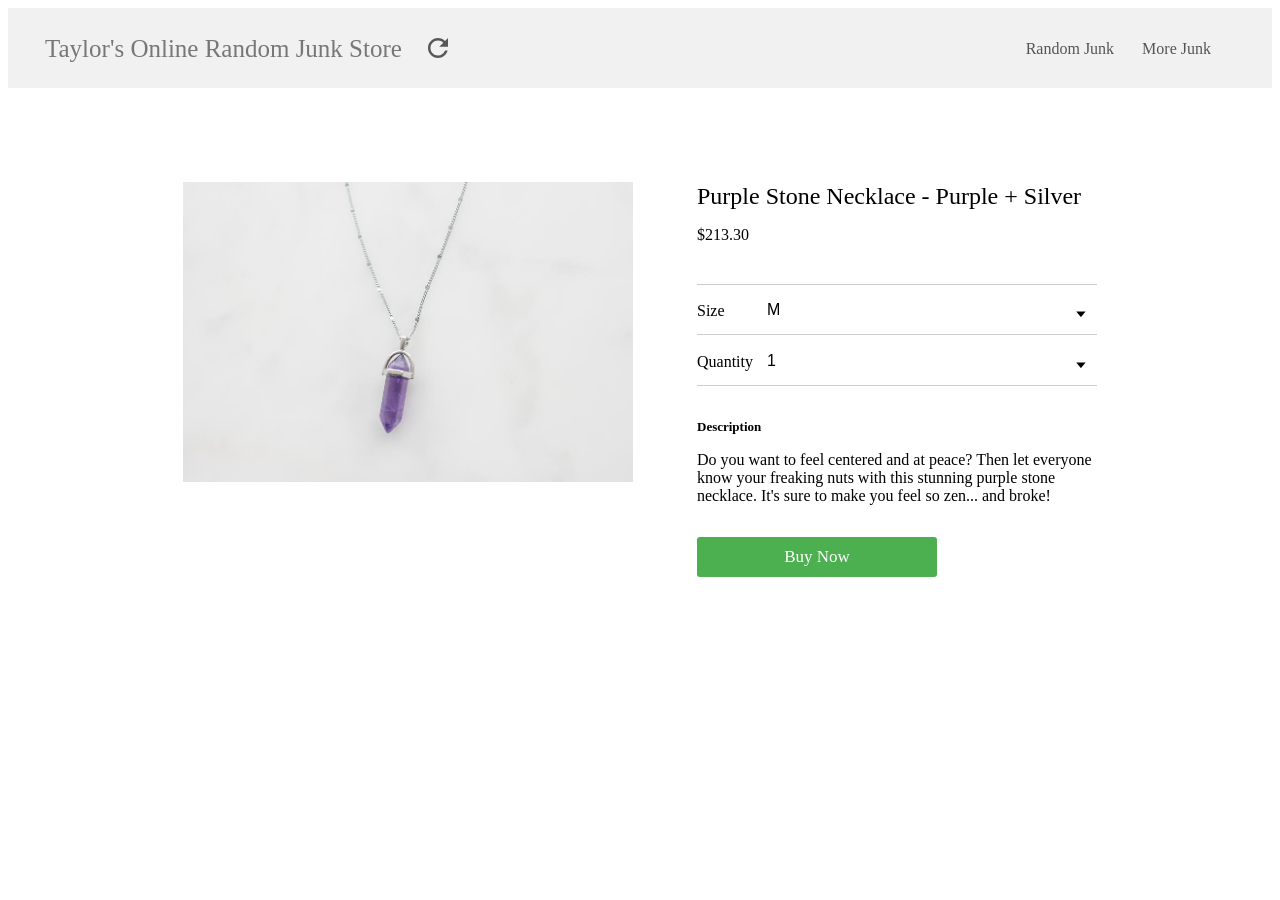
==== index.html @ e976ab82 "Update index.html" ====
<!DOCTYPE html>
<meta charset="utf-8">

<!--
 Copyright 2018 Google Inc. All Rights Reserved.

 Licensed under the Apache License, Version 2.0 (the "License");
 you may not use this file except in compliance with the License.
 You may obtain a copy of the License at

      http://www.apache.org/licenses/LICENSE-2.0

 Unless required by applicable law or agreed to in writing, software
 distributed under the License is distributed on an "AS IS" BASIS,
 WITHOUT WARRANTIES OR CONDITIONS OF ANY KIND, either express or implied.
 See the License for the specific language governing permissions and
 limitations under the License.
-->

<html>
  <head>
    <link rel="stylesheet" href="style.css">
    <title>Auto T-Shirt Shop</title>
  </head>
  <body>
    <header id="header">
      <div id="header-left">
        <a href="#shop-tshirt-any" class="logo">Taylor's Online Random Junk Store</a>
        <img
            id="reload-button"
            src="data/refresh.svg"
            alt="reload"
            style="opacity: 1; transition: opacity 0.5s;" />
      </div>
      <div id="header-right">
        <nav id="header-nav">
          <a id="nav-tshirt-male" href="#shop-tshirt-male">Random Junk</a>
          <a id="nav-tshirt-female" href="#shop-tshirt-female">More Junk</a>
          <a id="nav-tshirt-any" href="#shop-tshirt-any"></a>
        </nav>
      </div>
    </header>

    <div id="content">
      <div id="shop-tshirt">
        <div id="shop-image-container">
          <div id="loading" style="display:none;">
            <img
                src="data/loading.svg"
                alt="loading"
                style="opacity: 1; transition: opacity 0.5s;" />
          </div>
          <img
              id="shop-image"
              alt="t-shirt image"
              style="opacity: 1; transition: opacity 0.5s; display:none;">
        </div>

        <div class="detail" has-content="">

          <h1 id="shop-title">...</h1>
          <div class="price" id="shop-price">$</div>
          <div class="pickers">

            <!-- Size selector -->
            <shop-select>
              <label id="size-label" prefix="">Size</label>
              <select id="size-select" aria-labelledby="size-label">
                <option value="xs">XS</option>
                <option value="s">S</option>
                <option value="m" selected="">M</option>
                <option value="l">L</option>
                <option value="xl">XL</option>
              </select>
              <shop-md-decorator aria-hidden="true">
                <shop-underline></shop-underline>
              </shop-md-decorator>
            </shop-select>

            <!-- Quantity selector -->
            <shop-select>
              <label id="quantity-label" prefix="">Quantity</label>
              <select id="quantity-select" aria-labelledby="quantity-label">
                <option value="1" selected="">1</option>
                <option value="2">2</option>
                <option value="3">3</option>
                <option value="4">4</option>
                <option value="5">5</option>
              </select>
              <shop-md-decorator aria-hidden="true">
                <shop-underline></shop-underline>
              </shop-md-decorator>
            </shop-select>
          </div>


          <div class="description">
            <h2>Description</h2>
            <div id="shop-description"></div>
          </div>

          <div id="buy-buttons">
            <div responsive="" id="buy-now" visible="">
              <a href="#shop-checkout" class="btn">Buy Now</a>
            </div>
          </div>

        </div>
      </div><!--/#shop-tshirt-->

      <div id="shop-checkout" style="display:none;">
        <div class="container">
          <form action="/action_page.php" onsubmit="return onCheckoutSubmit()">

            <div class="row">
              <div class="col-50">
                <h3>Billing Address</h3>
                <label for="fname"><i class="fa fa-user"></i> Full Name</label>
                <input type="text" id="fname" name="firstname" placeholder="John M. Doe">
                <label for="email"><i class="fa fa-envelope"></i> Email</label>
                <input type="text" id="email" name="email" placeholder="john@example.com">
                <label for="adr"><i class="fa fa-address-card-o"></i> Address</label>
                <input type="text" id="adr" name="address" placeholder="542 W. 15th Street">
                <label for="city"><i class="fa fa-institution"></i> City</label>
                <input type="text" id="city" name="city" placeholder="New York">

                <div class="row">
                  <div class="col-50">
                    <label for="state">State</label>
                    <input type="text" id="state" name="state" placeholder="NY">
                  </div>
                  <div class="col-50">
                    <label for="zip">Zip</label>
                    <input type="text" id="zip" name="zip" placeholder="10001">
                  </div>
                </div>
              </div>

              <div class="col-50">
                <h3>Payment</h3>
                <label for="fname">Accepted Cards</label>
                <div class="icon-container">
                  <i class="fa fa-cc-visa" style="color:navy;"></i>
                  <i class="fa fa-cc-amex" style="color:blue;"></i>
                  <i class="fa fa-cc-mastercard" style="color:red;"></i>
                  <i class="fa fa-cc-discover" style="color:orange;"></i>
                </div>
                <label for="cname">Name on Card</label>
                <input type="text" id="cname" name="cardname" placeholder="John More Doe">
                <label for="ccnum">Credit card number</label>
                <input type="text" id="ccnum" name="cardnumber" placeholder="1111-2222-3333-4444">
                <label for="expmonth">Exp Month</label>
                <input type="text" id="expmonth" name="expmonth" placeholder="September">

                <div class="row">
                  <div class="col-50">
                    <label for="expyear">Exp Year</label>
                    <input type="text" id="expyear" name="expyear" placeholder="2018">
                  </div>
                  <div class="col-50">
                    <label for="cvv">CVV</label>
                    <input type="text" id="cvv" name="cvv" placeholder="352">
                  </div>
                </div>
              </div>

            </div>
            <label>
              <input type="checkbox" checked="checked" name="sameadr"> Shipping address same as billing
            </label>
            <input type="submit" value="Continue to checkout" class="btn">
          </form>
        </div>
      </div><!--/#shop-checkout-->

      <div id="shop-success" style="display:none;">
        <h1>Success</h1>
        <p>Thank you for buying a shirt.</p>
        <p>
          Choose Another?
          <a href="#shop-tshirt-male">Male Shirt</a>
          <a href="#shop-tshirt-female">Female Shirt</a>
          <a href="#shop-tshirt-any">Any Shirt</a>
        </p>
      </div><!--/#shop-successful-purchase-->

    </div><!--/#content-->

    <!-- including polyfills for older browsers -->
    <script src="https://cdn.polyfill.io/v2/polyfill.min.js"></script>
    <script src="shop.js"></script>
    <script src="index.js"></script>

    <!-- include script for google pay with onload handler -->
    <script async
      src="https://pay.google.com/gp/p/js/pay.js"
      onload="onGooglePayLoaded()">
    </script>
  </body>
</html>
---- style.css ----
*
 * Copyright 2018 Google Inc. All Rights Reserved.
 *
 * Licensed under the Apache License, Version 2.0 (the "License");
 * you may not use this file except in compliance with the License.
 * You may obtain a copy of the License at
 *
 *      http://www.apache.org/licenses/LICENSE-2.0
 *
 * Unless required by applicable law or agreed to in writing, software
 * distributed under the License is distributed on an "AS IS" BASIS,
 * WITHOUT WARRANTIES OR CONDITIONS OF ANY KIND, either express or implied.
 * See the License for the specific language governing permissions and
 * limitations under the License.
 */

 body {
    font: 13px 'Roboto', 'Noto', sans-serif;
    line-height: 1.5;
    --app-primary-color: #202020;
    --app-secondary-color: #757575;
    --app-accent-color: #172c50;
    --paper-button-ink-color: var(--app-accent-color);
    --paper-icon-button-ink-color: var(--app-accent-color);
    --paper-spinner-color: var(--app-accent-color);
    -webkit-tap-highlight-color: rgba(0, 0, 0, 0);
    color: var(--app-primary-color);
    margin: 0;
    padding: 0 0 2em 0;
  }
  
  img {
    position: var(--layout-fit_-_position);
    top: var(--layout-fit_-_top);
    right: var(--layout-fit_-_right);
    bottom: var(--layout-fit_-_bottom);
    left: var(--layout-fit_-_left);
    max-width: 100%;
    max-height: 100%;
    margin: 0 auto;
    opacity: 0;
    transition: .5s opacity;
    position: var(--shop-image-img_-_position, var(--layout-fit_-_position));
    top: var(--shop-image-img_-_top, var(--layout-fit_-_top));
    bottom: var(--shop-image-img_-_bottom, var(--layout-fit_-_bottom));
    left: var(--shop-image-img_-_left, var(--layout-fit_-_left));
    right: var(--shop-image-img_-_right, var(--layout-fit_-_right));
    max-width: var(--shop-image-img_-_max-width, 100%);
  }
  
  [hidden] {
    display: none !important;
  }
  
  #header {
    overflow: hidden;
    background-color: #f1f1f1;
    padding: 20px 10px;
    display: flex;
    justify-content: space-between;
    align-items: center;
  }
  
  #header a {
    color: #555;
    text-align: center;
    padding: 12px;
    text-decoration: none;
    font-size: 16px;
    line-height: 25px;
    border-radius: 4px;
  }
  
  #header a.logo {
    color: #777;
    font-size: 25px;
    font-weight: 100;
    vertical-align: middle;
  }
  
  #header a:hover {
    background-color: #ddd;
    color: black;
  }
  
  #header a.active {
    background-color: dodgerblue;
    color: white;
  }
  
  #header-left {
    float: left;
    margin-left: 15px;
    margin-right: 15px;
  }
  
  #header-left img {
    vertical-align: middle;
  }
  
  #reload-button {
    cursor: pointer;
    padding: 10px;
    border-radius: 10px;
  }
  
  #reload-button:hover {
    background-color: #ddd;
  }
  
  #header-right {
    float: right;
    margin-right: 15px;
  }
  
  #content {
    margin-top: 30px;
  }
  
  /* Add media queries for responsiveness - when the screen is 500px wide or less, stack the links on top of each other */
  @media screen and (max-width: 500px) {
    .header a {
      float: none;
      display: block;
      text-align: left;
    }
    .header-right {
      float: none;
    }
  }
  
  shop-select {
    display: inline-block;
    position: relative;
    -webkit-transform: translateZ(0);
    transform: translateZ(0);
  }
  
  shop-select > shop-md-decorator {
    display: block;
    border-top: 1px solid #ccc;
    height: 1px;
    speak: none;
  }
  
  shop-select > shop-md-decorator::after {
    content: '\25bc';
    display: block;
    position: absolute;
    bottom: calc(50% - .75em);
    right: 8px;
    speak: none;
    -webkit-transform: scaleY(.6);
    transform: scaleY(.6);
    color: var(--app-secondary-color);
    pointer-events: none;
  }
  
  shop-select > select {
    width: 100%;
    font-size: 16px;
    padding: 16px 24px 16px 70px;
    -webkit-appearance: none;
    -moz-appearance: none;
    appearance: none;
    border: none;
    background-color: transparent;
    border-radius: 0;
    font-weight: 300;
    color: var(--app-primary-color);
    overflow: hidden;
    margin: 0;
    outline: none;
  }
  
  shop-select > select::-ms-expand {
    display: none;
  }
  
  shop-select > shop-md-decorator > shop-underline {
    display: block;
    background-color: var(--app-accent-color);
    height: 2px;
    position: relative;
    top: -1px;
    width: 100%;
    margin: auto;
    -webkit-transform: scale3d(0, 1, 1);
    transform: scale3d(0, 1, 1);
    transition: -webkit-transform .2s ease-in;
    transition: transform .2s ease-in;
  }
  
  shop-select > select:focus + shop-md-decorator > shop-underline {
    -webkit-transform: scale3d(1, 1, 1);
    transform: scale3d(1, 1, 1);
    transition: -webkit-transform .2s ease-out;
    transition: transform .2s ease-out;
  }
  
  shop-select > select:focus + shop-md-decorator::before, shop-select > select:focus + shop-md-decorator::after, shop-select > select:focus {
    color: black;
  }
  
  shop-select > select:focus:-moz-focusring {
    color: transparent;
    text-shadow: 0 0 0 #000;
  }
  
  shop-select > [prefix] {
    position: absolute;
    left: 0px;
    top: calc(50% - 8px);
    line-height: 16px;
    color: var(--app-secondary-color);
    pointer-events: none;
  }
  
  #buy-now:not([visible]) {
    display: none;
  }
  
  #buy-now a.btn {
    display: block;
    width: 240px;
    text-decoration: none;
    text-align: center;
  }
  
  #shop-tshirt {
    display: flex;
    -ms-flex-direction: normal;
    -webkit-flex-direction: row;
    flex-direction: row;
    -ms-flex-pack: center;
    -webkit-justify-content: center;
    justify-content: center;
  }
  
  #shop-image {
    max-height: 100%;
    margin: 0 auto;
  }
  
  #shop-image-container {
    position: relative;
    margin: 64px 32px;
    width: 50%;
    min-height: 332px;
    max-width: 450px;
    overflow: hidden;
  }
  
  #shop-image::before {
    content: '';
    display: block;
    padding-top: 100%;
  }
  
  .detail {
    margin: 64px 32px;
    width: 50%;
    max-width: 400px;
    transition: opacity .4s;
    opacity: 0;
  }
  
  .detail[has-content] {
    opacity: 1;
  }
  
  h1 {
    font-size: 24px;
    font-weight: 500;
    line-height: 28px;
    margin: 0;
  }
  
  .price {
    margin: 16px 0 40px;
    font-size: 16px;
    color: var(--app-secondary-color);
  }
  
  .description {
    margin: 32px 0;
  }
  
  .description > h2 {
    margin: 16px 0;
    font-size: 13px;
  }
  
  .description > * {
    margin: 0;
    color: var(--app-secondary-color);
  }
  
  .pickers {
    border-top: 1px solid #ccc;
    flex-direction: column;
    display: flex;
  }
  
  #loading {
    width: 118px;
    height: 90px;
    background-position: center center;
  }
  
  #loading img {
    max-width: 118px;
    position: absolute;
    top: 0px;
    left: 0px;
    right: 0px;
    bottom: 0px;
    margin: auto;
    text-align: center;
    vertical-align: middle;
  }
  
  .row {
    display: -ms-flexbox; /* IE10 */
    display: flex;
    -ms-flex-wrap: wrap; /* IE10 */
    flex-wrap: wrap;
    margin: 0 -16px;
  }
  
  .col-25 {
    -ms-flex: 25%; /* IE10 */
    flex: 25%;
  }
  
  .col-50 {
    -ms-flex: 50%; /* IE10 */
    flex: 50%;
  }
  
  .col-75 {
    -ms-flex: 75%; /* IE10 */
    flex: 75%;
  }
  
  .col-25,
  .col-50,
  .col-75 {
    padding: 0 16px;
  }
  
  .container {
    margin-top: 1em;
    background-color: #f2f2f2;
    padding: 5px 20px 15px 20px;
    border: 1px solid lightgrey;
    border-radius: 3px;
  }
  
  input[type=text] {
    width: 100%;
    margin-bottom: 20px;
    padding: 12px;
    border: 1px solid #ccc;
    border-radius: 3px;
  }
  
  label {
    margin-bottom: 10px;
    display: block;
  }
  
  .icon-container {
    margin-bottom: 20px;
    padding: 7px 0;
    font-size: 24px;
  }
  
  .btn {
    background-color: #4caf50;
    color: white;
    padding: 10px 0px;
    margin: 8px 0;
    border: none;
    width: 100%;
    border-radius: 3px;
    cursor: pointer;
    font-size: 17px;
  }
  
  .btn:hover {
    background-color: #45a049;
  }
  
  span.price {
    float: right;
    color: grey;
  }
  
  @media screen and (max-width: 767px) {
  
    #shop-tshirt {
      align-content: normal;
      align-self: auto;
      display: flex;
      -ms-flex-direction: normal;
      -webkit-flex-direction: column;
      flex-direction: column;
      align-items: center;
      -webkit-align-items: center;
      -ms-flex-align: center;
      justify-content: center;
    }
  
    .detail {
      box-sizing: border-box;
      margin: 32px 0;
      padding: 0 24px;
      width: 100%;
      max-width: 600px;
    }
  
    h1 {
      font-size: 20px;
      line-height: 24px;
    }
  
    #shop-image-container {
      margin: 80px 20px 20px 20px;
      width: 80%;
    }
  
    .price {
      font-size: inherit;
      margin: 12px 0 32px;
    }
  
    #buy-now a.btn, #google-pay-button button {
      width: 100%;
    }
  
    shop-button[responsive]#buy-now > * {
      background-color: var(--app-secondary-color);
    }
  }
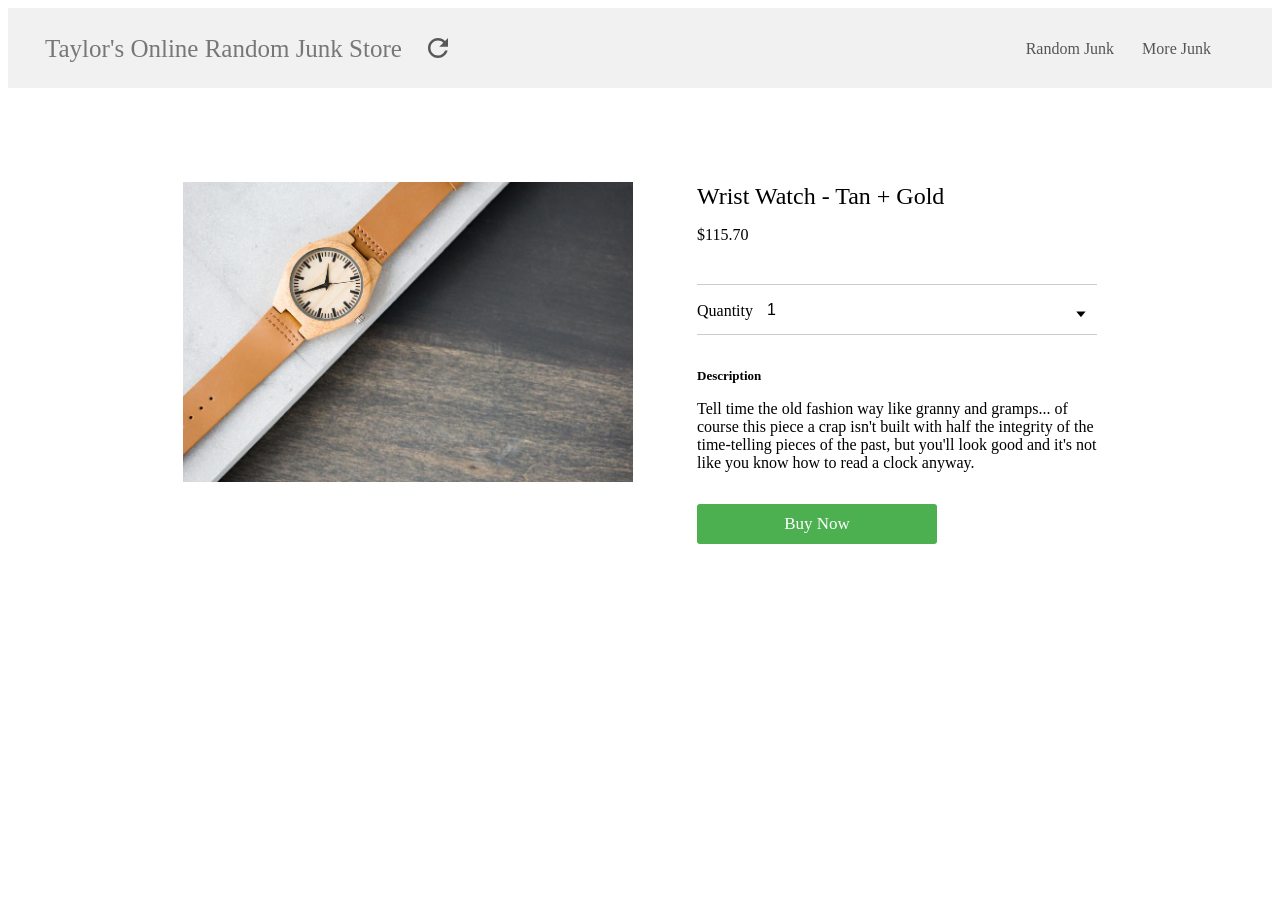
==== commit 007bca9e: "Update index.html" ====
--- a/index.html
+++ b/index.html
@@ -63,19 +63,7 @@
           <div class="pickers">
 
             <!-- Size selector -->
-            <shop-select>
-              <label id="size-label" prefix="">Size</label>
-              <select id="size-select" aria-labelledby="size-label">
-                <option value="xs">XS</option>
-                <option value="s">S</option>
-                <option value="m" selected="">M</option>
-                <option value="l">L</option>
-                <option value="xl">XL</option>
-              </select>
-              <shop-md-decorator aria-hidden="true">
-                <shop-underline></shop-underline>
-              </shop-md-decorator>
-            </shop-select>
+    
 
             <!-- Quantity selector -->
             <shop-select>
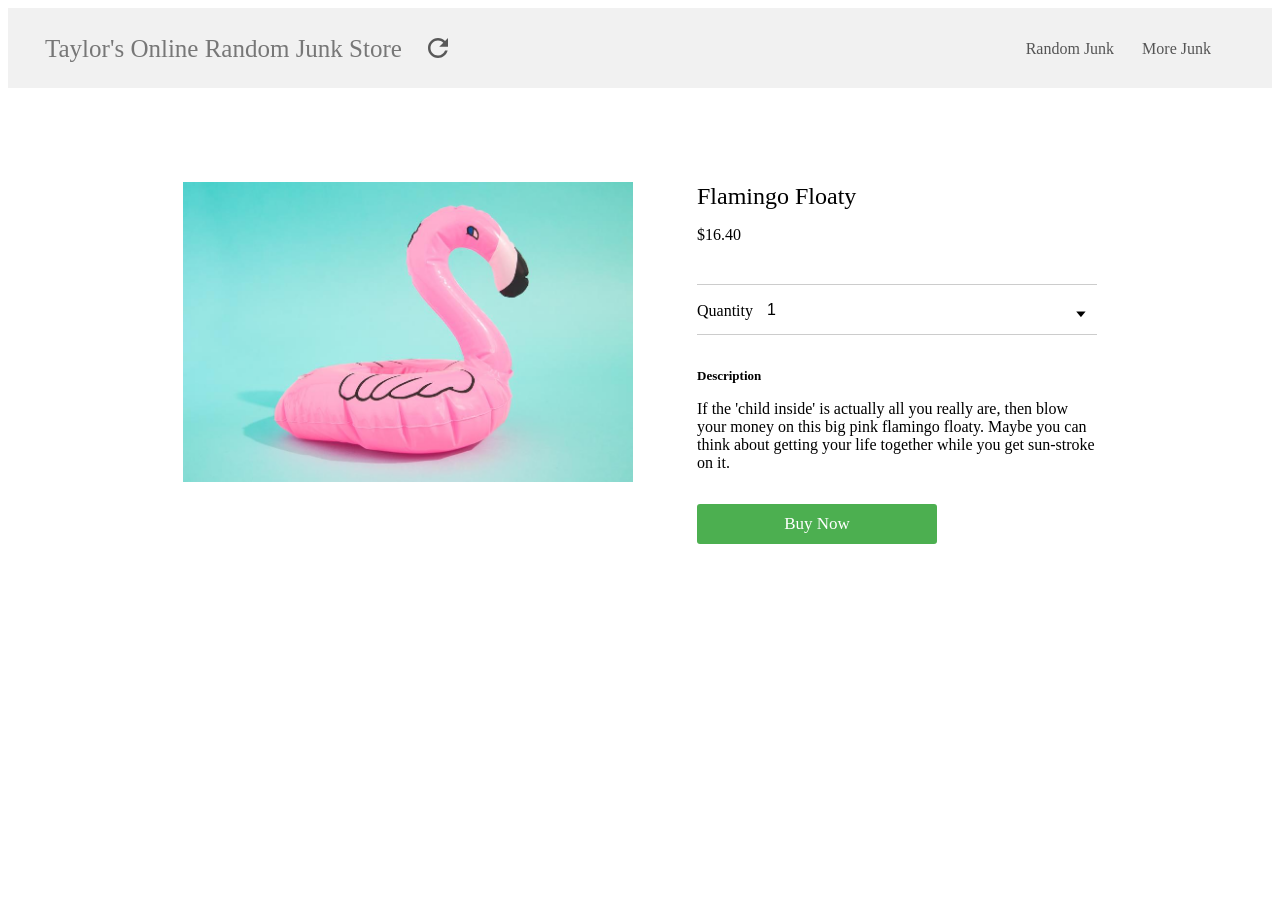
==== commit fc35db4e: "stripe added" ====
--- a/index.html
+++ b/index.html
@@ -91,6 +91,7 @@
             <div responsive="" id="buy-now" visible="">
               <a href="#shop-checkout" class="btn">Buy Now</a>
             </div>
+            <button id="apple-pay-button"></button>
           </div>
 
         </div>
@@ -178,6 +179,11 @@
     <script src="https://cdn.polyfill.io/v2/polyfill.min.js"></script>
     <script src="shop.js"></script>
     <script src="index.js"></script>
+    <script src="apple.js"></script>
+
+    
+    <!-- Include script for Apple Pay -->
+    <script type="text/javascript" src="https://js.stripe.com/v2/"></script>
 
     <!-- include script for google pay with onload handler -->
     <script async
--- a/style.css
+++ b/style.css
@@ -444,3 +444,34 @@
     }
   }
   
+/* Customize the Apple Pay on the Web button */
+/* CSS */
+@supports (-webkit-appearance: -apple-pay-button) { 
+  .apple-pay-button {
+      display: inline-block;
+      -webkit-appearance: -apple-pay-button;
+  }
+  .apple-pay-button-black {
+      -apple-pay-button-style: black;
+  }
+  .apple-pay-button-white {
+      -apple-pay-button-style: white;
+  }
+  .apple-pay-button-white-with-line {
+      -apple-pay-button-style: white-outline;
+  }
+}
+
+
+  #apple-pay-button {
+    display: none;
+    background-color: black;
+    background-image: -webkit-named-image(apple-pay-logo-white);
+    background-size: 100% 100%;
+    background-origin: content-box;
+    background-repeat: no-repeat;
+    width: 100%;
+    height: 44px;
+    padding: 10px 0;
+    border-radius: 10px;
+  }
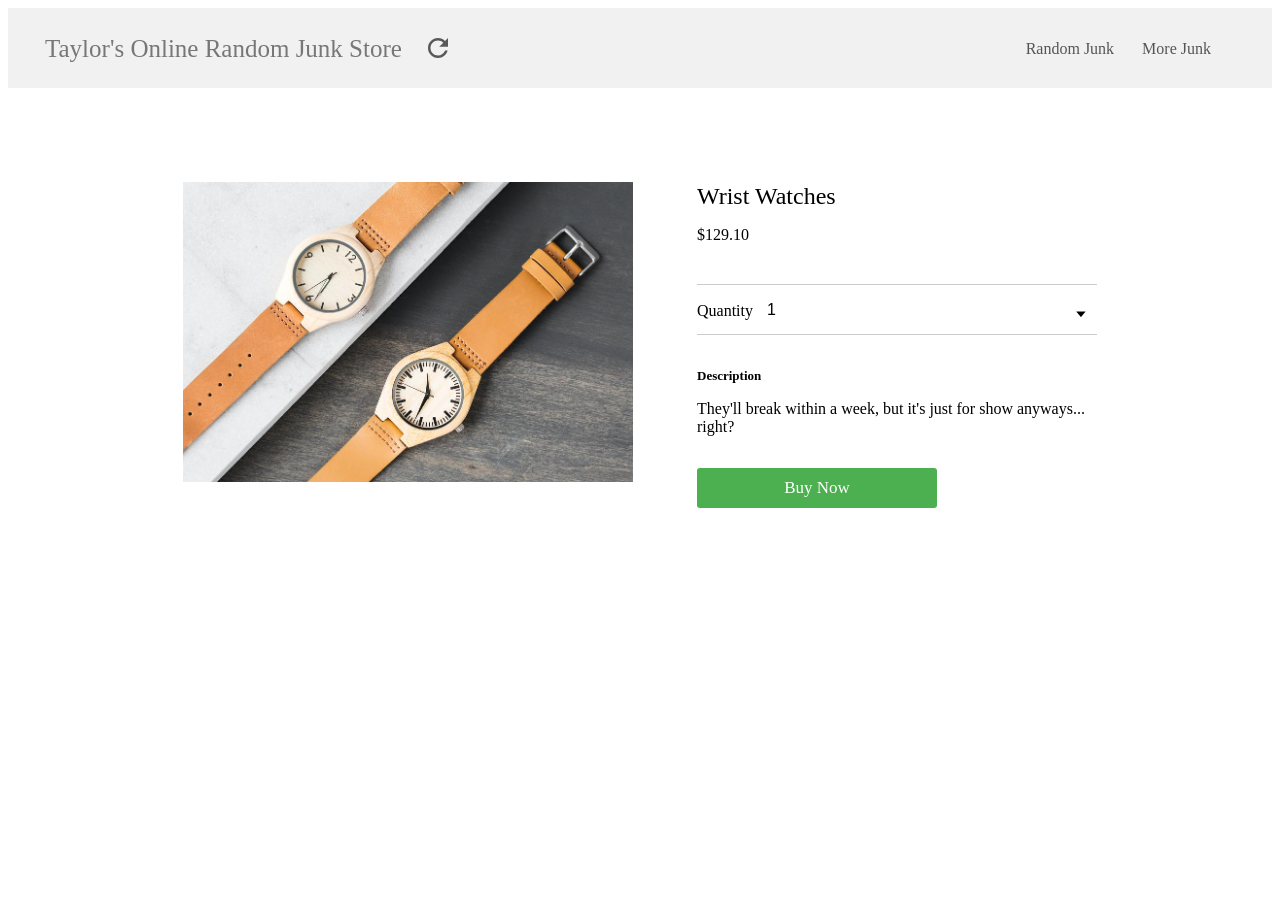
==== commit c465bfdb: "updated html" ====
--- a/index.html
+++ b/index.html
@@ -92,9 +92,18 @@
               <a href="#shop-checkout" class="btn">Buy Now</a>
             </div>
             <button id="apple-pay-button"></button>
+
           </div>
 
         </div>
+
+   
+
+
+
+
+
+
       </div><!--/#shop-tshirt-->
 
       <div id="shop-checkout" style="display:none;">
@@ -176,10 +185,10 @@
     </div><!--/#content-->
 
     <!-- including polyfills for older browsers -->
-    <script src="https://cdn.polyfill.io/v2/polyfill.min.js"></script>
-    <script src="shop.js"></script>
-    <script src="index.js"></script>
-    <script src="apple.js"></script>
+    <script type="text/javascript" src="https://cdn.polyfill.io/v2/polyfill.min.js"></script>
+    <script type="text/javascript" src="/shop.js"></script>
+    <script type="text/javascript" src="/index.js"></script>
+    <script type="text/javascript" src="/product.js"></script>
 
     
     <!-- Include script for Apple Pay -->
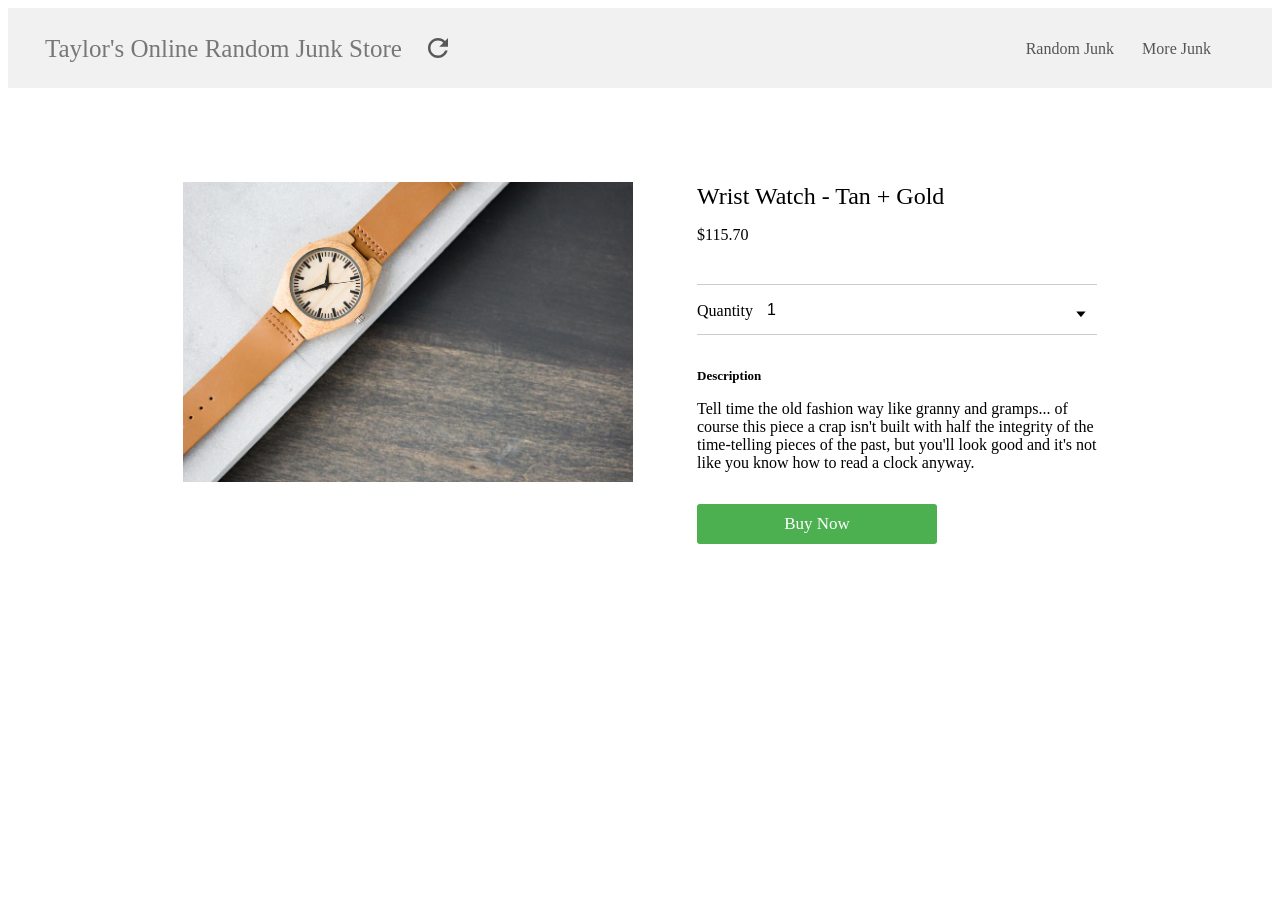
==== commit 552fbbcf: "update file paths" ====
--- a/index.html
+++ b/index.html
@@ -19,7 +19,7 @@
 
 <html>
   <head>
-    <link rel="stylesheet" href="style.css">
+    <link rel="stylesheet" href="./style.css">
     <title>Auto T-Shirt Shop</title>
   </head>
   <body>
@@ -186,9 +186,9 @@
 
     <!-- including polyfills for older browsers -->
     <script type="text/javascript" src="https://cdn.polyfill.io/v2/polyfill.min.js"></script>
-    <script type="text/javascript" src="/shop.js"></script>
-    <script type="text/javascript" src="/index.js"></script>
-    <script type="text/javascript" src="/product.js"></script>
+    <script type="text/javascript" src="./shop.js"></script>
+    <script type="text/javascript" src="./index.js"></script>
+    <script type="text/javascript" src="./product.js"></script>
 
     
     <!-- Include script for Apple Pay -->
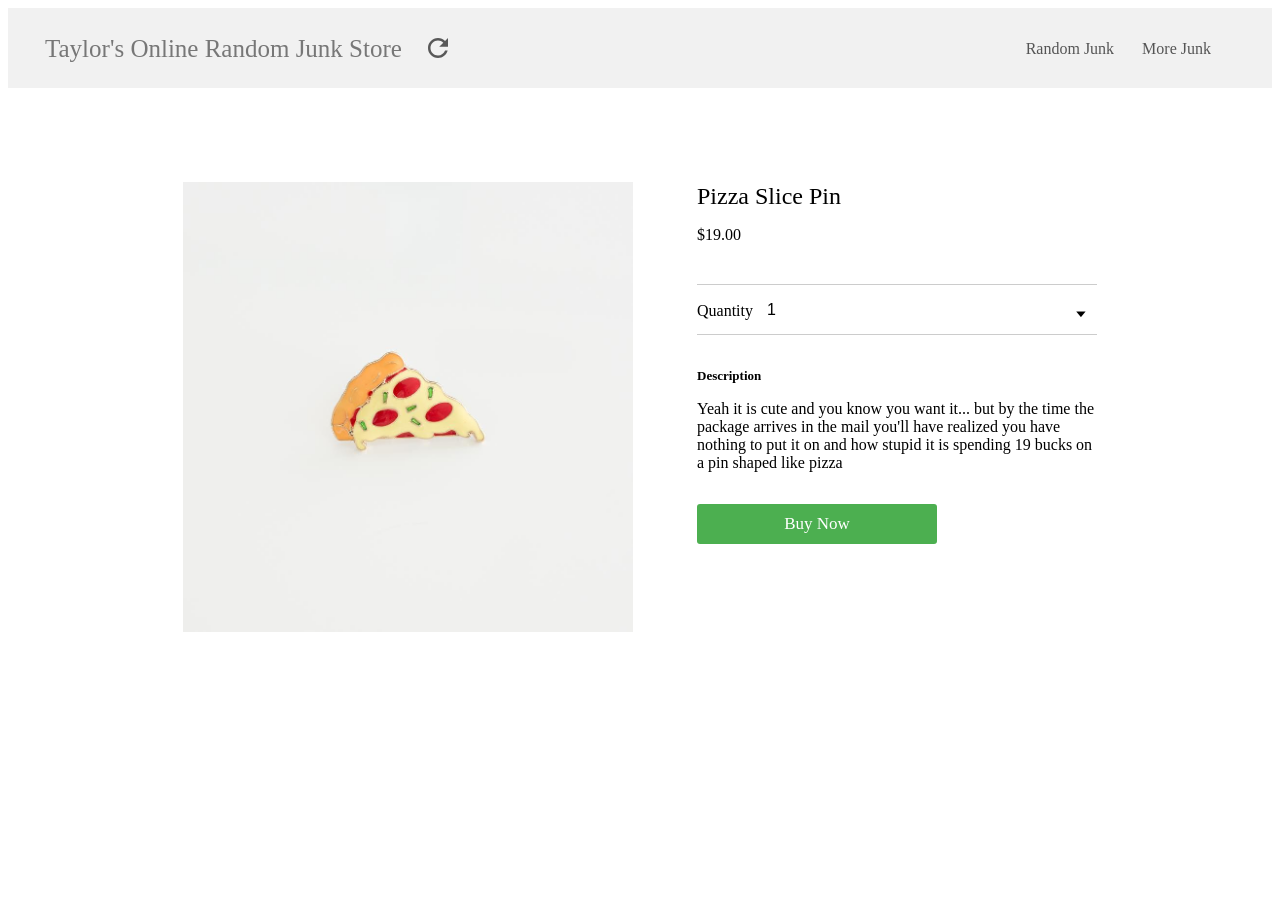
==== commit 8fb0368f: "moved apple pay button" ====
--- a/index.html
+++ b/index.html
@@ -90,8 +90,9 @@
           <div id="buy-buttons">
             <div responsive="" id="buy-now" visible="">
               <a href="#shop-checkout" class="btn">Buy Now</a>
+
+              <button id="apple-pay-button"></button>
             </div>
-            <button id="apple-pay-button"></button>
 
           </div>
 
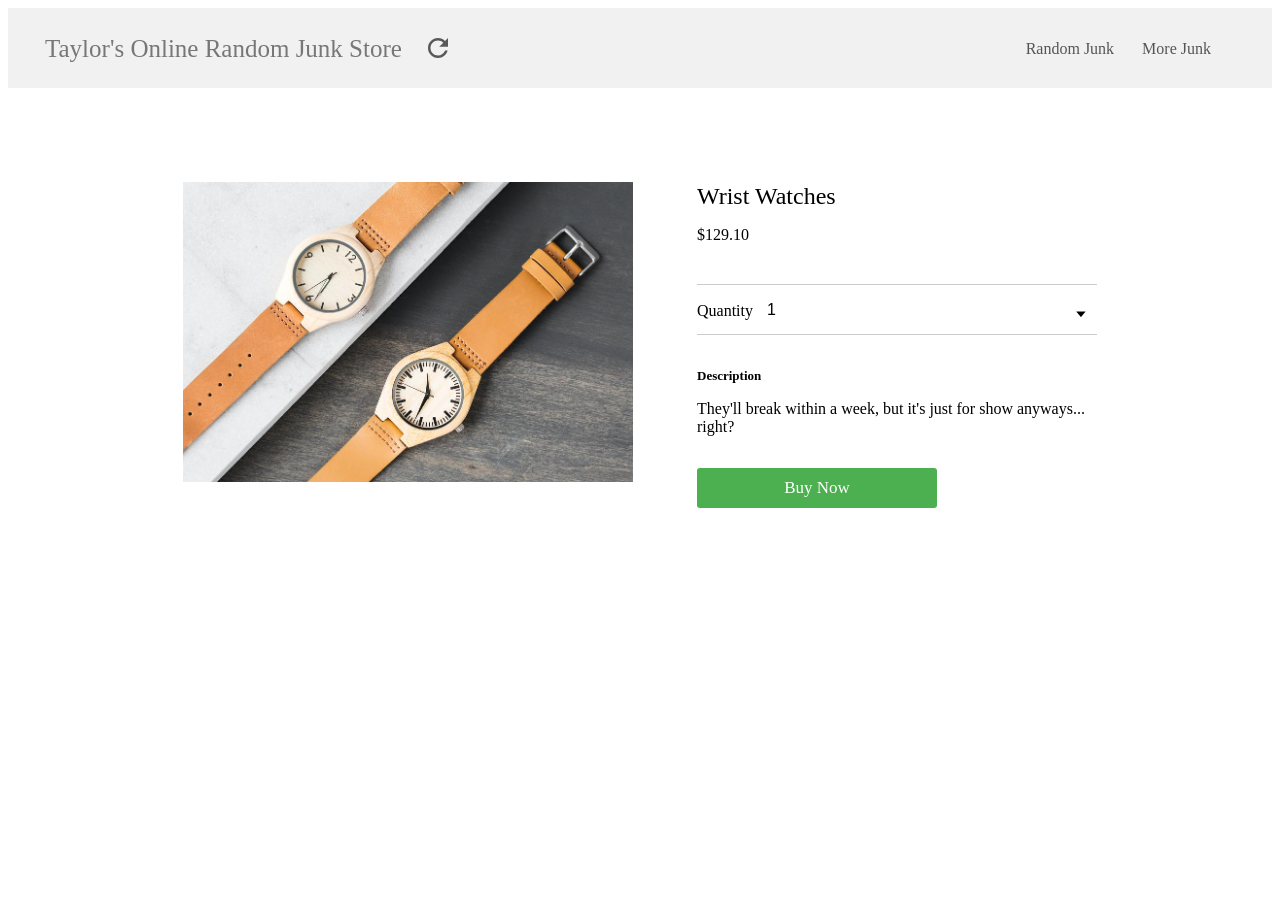
==== commit 27f4faa0: "''" ====
--- a/index.html
+++ b/index.html
@@ -87,12 +87,12 @@
             <div id="shop-description"></div>
           </div>
 
+
           <div id="buy-buttons">
             <div responsive="" id="buy-now" visible="">
               <a href="#shop-checkout" class="btn">Buy Now</a>
-
-              <button id="apple-pay-button"></button>
             </div>
+            <button id="apple-pay-button"></button>
 
           </div>
 
